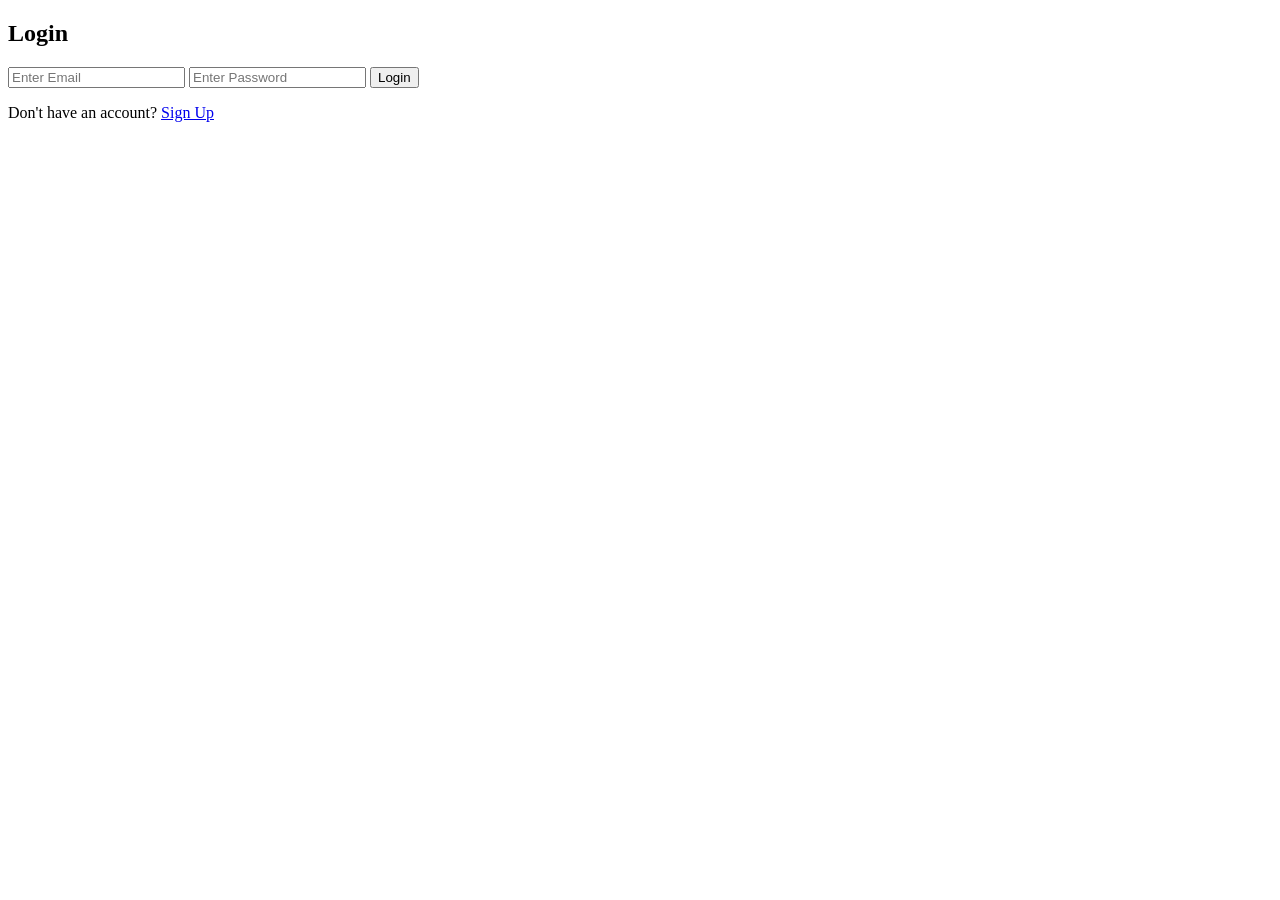
==== signup.html @ 36998adc "Add signup code" ====
<!DOCTYPE html>
<html lang="en">
<head>
    <meta charset="UTF-8">
    <title>Login Page</title>
    <link rel="stylesheet" href="style.css">
</head>
<body>

    <div class="form-container">
        <h2>Login</h2>

        <form>
            <input type="email" placeholder="Enter Email" required>
            <input type="password" placeholder="Enter Password" required>

            <button type="submit">Login</button>
        </form>

        <p>Don't have an account? 
            <a href="signup.html">Sign Up</a>
        </p>
    </div>

</body>
</html>
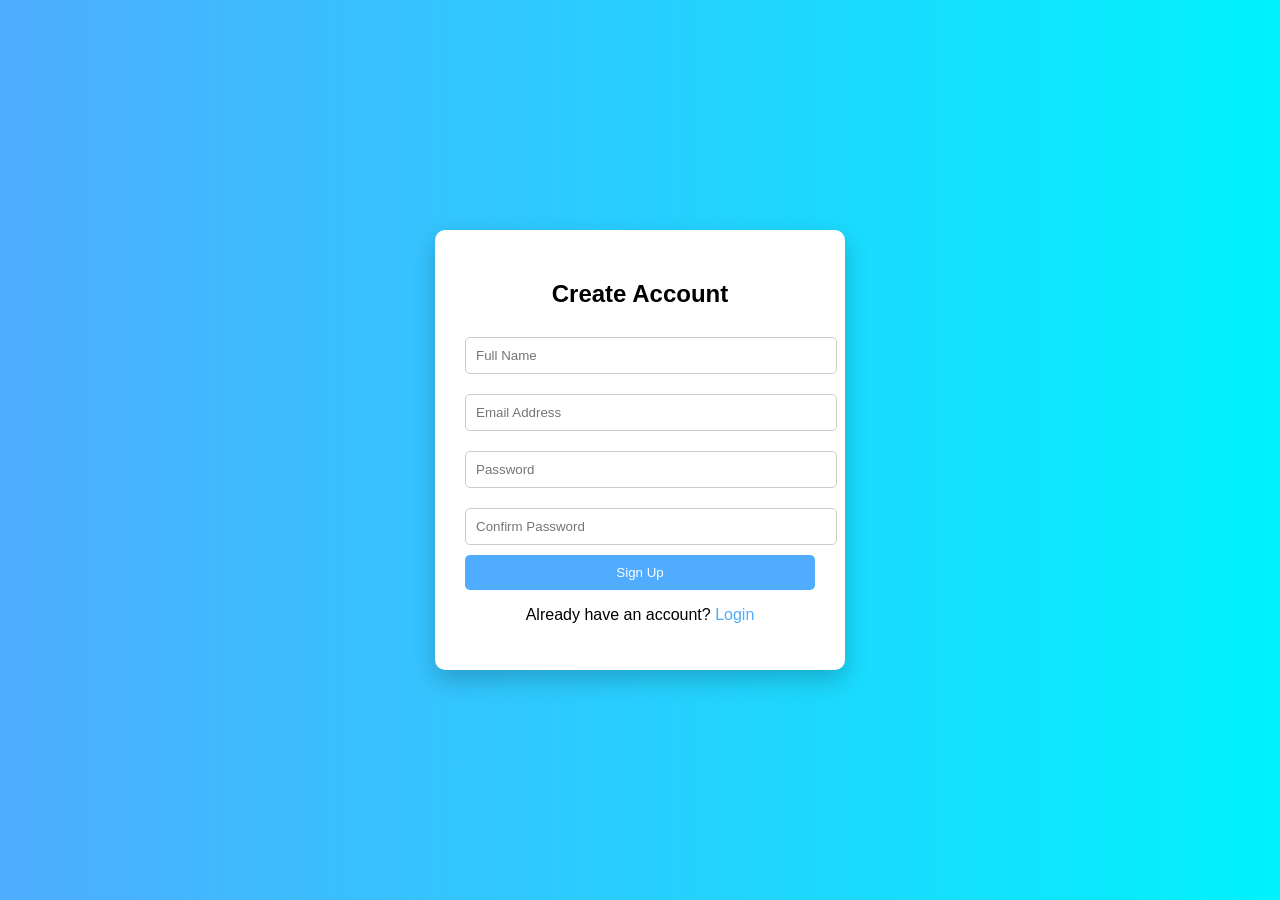
==== commit 9e1f07da: "Final commit" ====
--- a/signup.html
+++ b/signup.html
@@ -2,23 +2,25 @@
 <html lang="en">
 <head>
     <meta charset="UTF-8">
-    <title>Login Page</title>
+    <title>Sign Up Page</title>
     <link rel="stylesheet" href="style.css">
 </head>
 <body>
 
     <div class="form-container">
-        <h2>Login</h2>
+        <h2>Create Account</h2>
 
         <form>
-            <input type="email" placeholder="Enter Email" required>
-            <input type="password" placeholder="Enter Password" required>
+            <input type="text" placeholder="Full Name" required>
+            <input type="email" placeholder="Email Address" required>
+            <input type="password" placeholder="Password" required>
+            <input type="password" placeholder="Confirm Password" required>
 
-            <button type="submit">Login</button>
+            <button type="submit">Sign Up</button>
         </form>
 
-        <p>Don't have an account? 
-            <a href="signup.html">Sign Up</a>
+        <p>Already have an account? 
+            <a href="login.html">Login</a>
         </p>
     </div>
 
--- a/style.css
+++ b/style.css
@@ -0,0 +1,47 @@
+body {
+    font-family: Arial, sans-serif;
+    background: linear-gradient(to right, #4facfe, #00f2fe);
+    display: flex;
+    justify-content: center;
+    align-items: center;
+    height: 100vh;
+    margin: 0;
+}
+
+.container, .form-container {
+    background: white;
+    padding: 30px;
+    border-radius: 10px;
+    width: 350px;
+    text-align: center;
+    box-shadow: 0 10px 25px rgba(0,0,0,0.2);
+}
+
+input {
+    width: 100%;
+    padding: 10px;
+    margin: 10px 0;
+    border-radius: 5px;
+    border: 1px solid #ccc;
+}
+
+button, .btn {
+    display: inline-block;
+    width: 100%;
+    padding: 10px;
+    background: #4facfe;
+    color: white;
+    border: none;
+    border-radius: 5px;
+    text-decoration: none;
+    cursor: pointer;
+}
+
+button:hover, .btn:hover {
+    background: #00c6ff;
+}
+
+a {
+    text-decoration: none;
+    color: #4facfe;
+}
